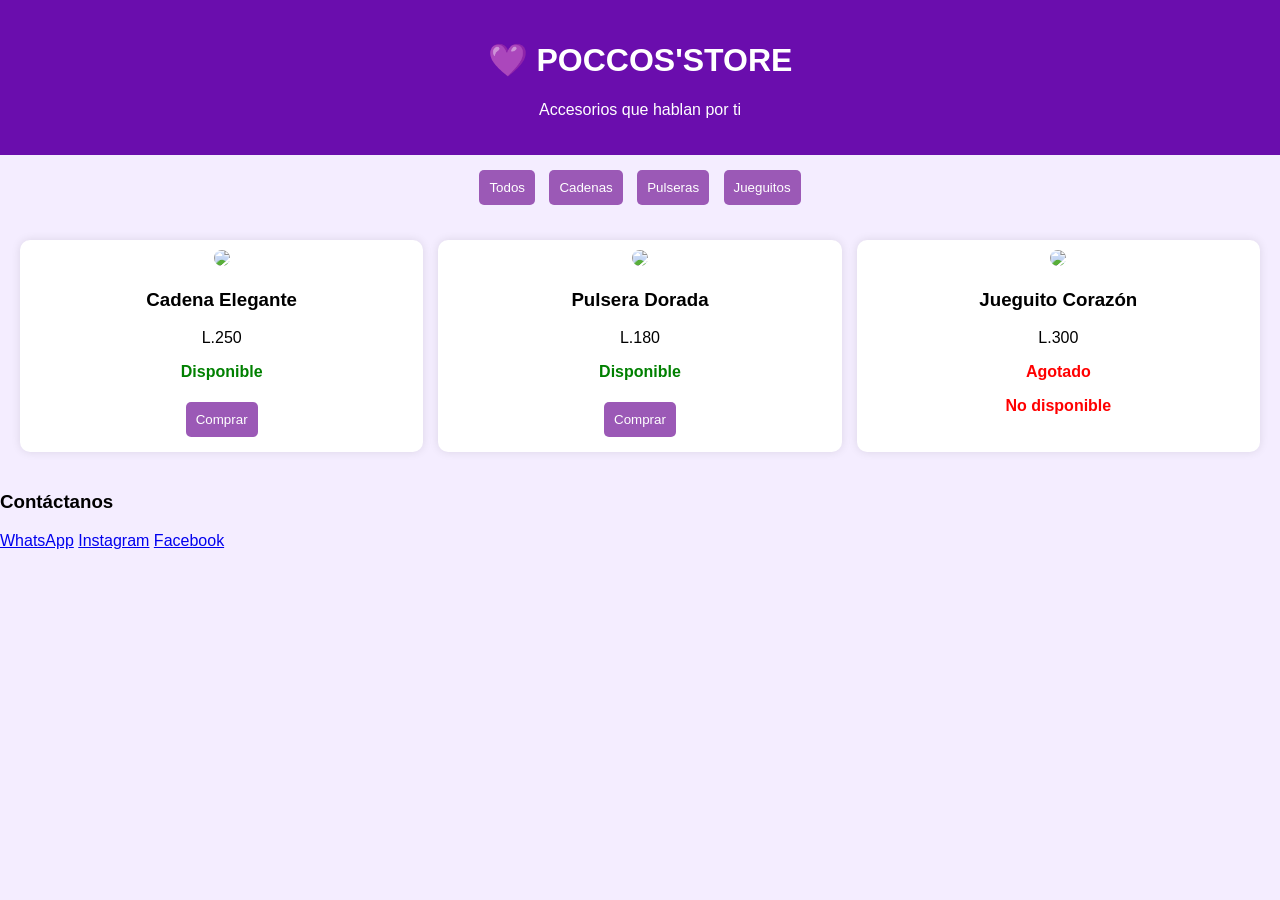
==== index.html @ dea5125b "Update index.html" ====
<!DOCTYPE html>
<html lang="es">
<head>
<meta charset="UTF-8">
<title>POCCO'STORE</title>
<link rel="stylesheet" href="styles.css">
</head>

<body>

<header>
    <h1>💜 POCCOS'STORE</h1>
    <p>Accesorios que hablan por ti</p>
</header>

<nav>
    <button onclick="filtrar('todos')">Todos</button>
    <button onclick="filtrar('cadenas')">Cadenas</button>
    <button onclick="filtrar('pulseras')">Pulseras</button>
    <button onclick="filtrar('jueguitos')">Jueguitos</button>
</nav>

<section id="productos"></section>

<footer>
    <h3>Contáctanos</h3>
    <a href="https://wa.me/504TU_NUMERO">WhatsApp</a>
    <a href="#">Instagram</a>
    <a href="#">Facebook</a>
</footer>

<script src="script.js"></script>
</body>
</html>
---- styles.css ----
body {
    font-family: Arial;
    background: #f4edff;
    margin: 0;
}

header {
    background: #6a0dad;
    color: white;
    text-align: center;
    padding: 20px;
}

nav {
    text-align: center;
    margin: 10px;
}

button {
    background: #9b59b6;
    color: white;
    border: none;
    padding: 10px;
    margin: 5px;
    cursor: pointer;
    border-radius: 5px;
}

#productos {
    display: grid;
    grid-template-columns: repeat(auto-fit, minmax(200px,1fr));
    gap: 15px;
    padding: 20px;
}

.card {
    background: white;
    padding: 10px;
    border-radius: 10px;
    text-align: center;
    box-shadow: 0 0 10px rgba(0,0,0,0.1);
}

.card img {
    width: 100%;
    border-radius: 10px;
}

.agotado {
    color: red;
    font-weight: bold;
}

.disponible {
    color: green;
    font-weight: bold;
}
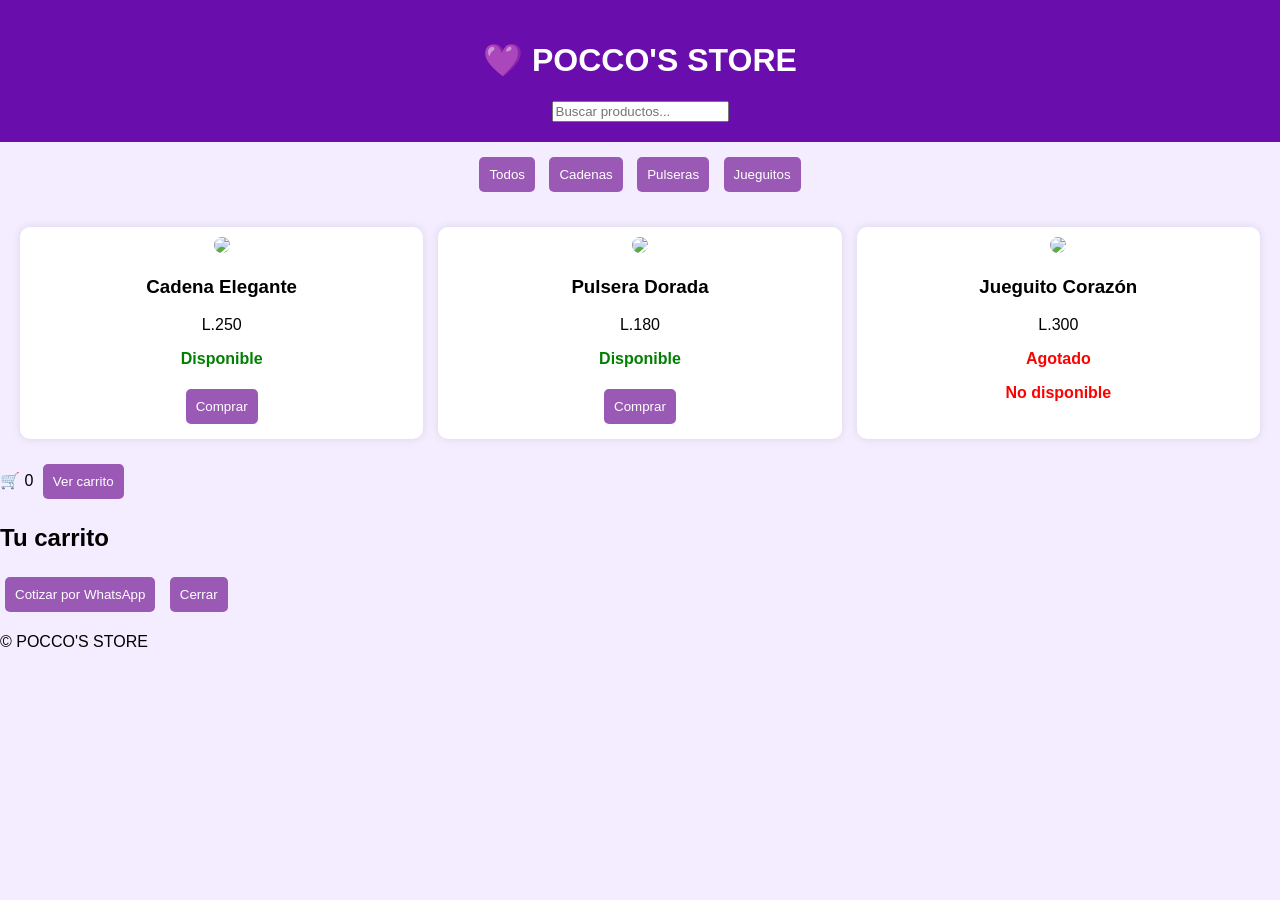
==== commit 739b9b1c: "Update index.html" ====
--- a/index.html
+++ b/index.html
@@ -2,31 +2,45 @@
 <html lang="es">
 <head>
 <meta charset="UTF-8">
-<title>POCCO'STORE</title>
+<meta name="viewport" content="width=device-width, initial-scale=1.0">
+<title>POCCO'S STORE</title>
 <link rel="stylesheet" href="styles.css">
 </head>
-
 <body>
 
 <header>
-    <h1>💜 POCCOS'STORE</h1>
-    <p>Accesorios que hablan por ti</p>
+  <h1>💜 POCCO'S STORE</h1>
+  <input type="text" id="buscador" placeholder="Buscar productos..." onkeyup="buscar()">
 </header>
 
 <nav>
-    <button onclick="filtrar('todos')">Todos</button>
-    <button onclick="filtrar('cadenas')">Cadenas</button>
-    <button onclick="filtrar('pulseras')">Pulseras</button>
-    <button onclick="filtrar('jueguitos')">Jueguitos</button>
+  <button onclick="filtrar('todos')">Todos</button>
+  <button onclick="filtrar('cadenas')">Cadenas</button>
+  <button onclick="filtrar('pulseras')">Pulseras</button>
+  <button onclick="filtrar('jueguitos')">Jueguitos</button>
 </nav>
 
-<section id="productos"></section>
+<main>
+  <section id="productos"></section>
+</main>
+
+<div class="carrito-box">
+  🛒 <span id="contador">0</span>
+  <button onclick="abrirCarrito()">Ver carrito</button>
+</div>
+
+<div id="modalCarrito" class="modal">
+  <div class="modal-content">
+    <h2>Tu carrito</h2>
+    <ul id="listaCarrito"></ul>
+    <p id="total"></p>
+    <button onclick="comprarWhatsApp()">Cotizar por WhatsApp</button>
+    <button onclick="cerrarCarrito()">Cerrar</button>
+  </div>
+</div>
 
 <footer>
-    <h3>Contáctanos</h3>
-    <a href="https://wa.me/504TU_NUMERO">WhatsApp</a>
-    <a href="#">Instagram</a>
-    <a href="#">Facebook</a>
+  <p>© POCCO'S STORE</p>
 </footer>
 
 <script src="script.js"></script>
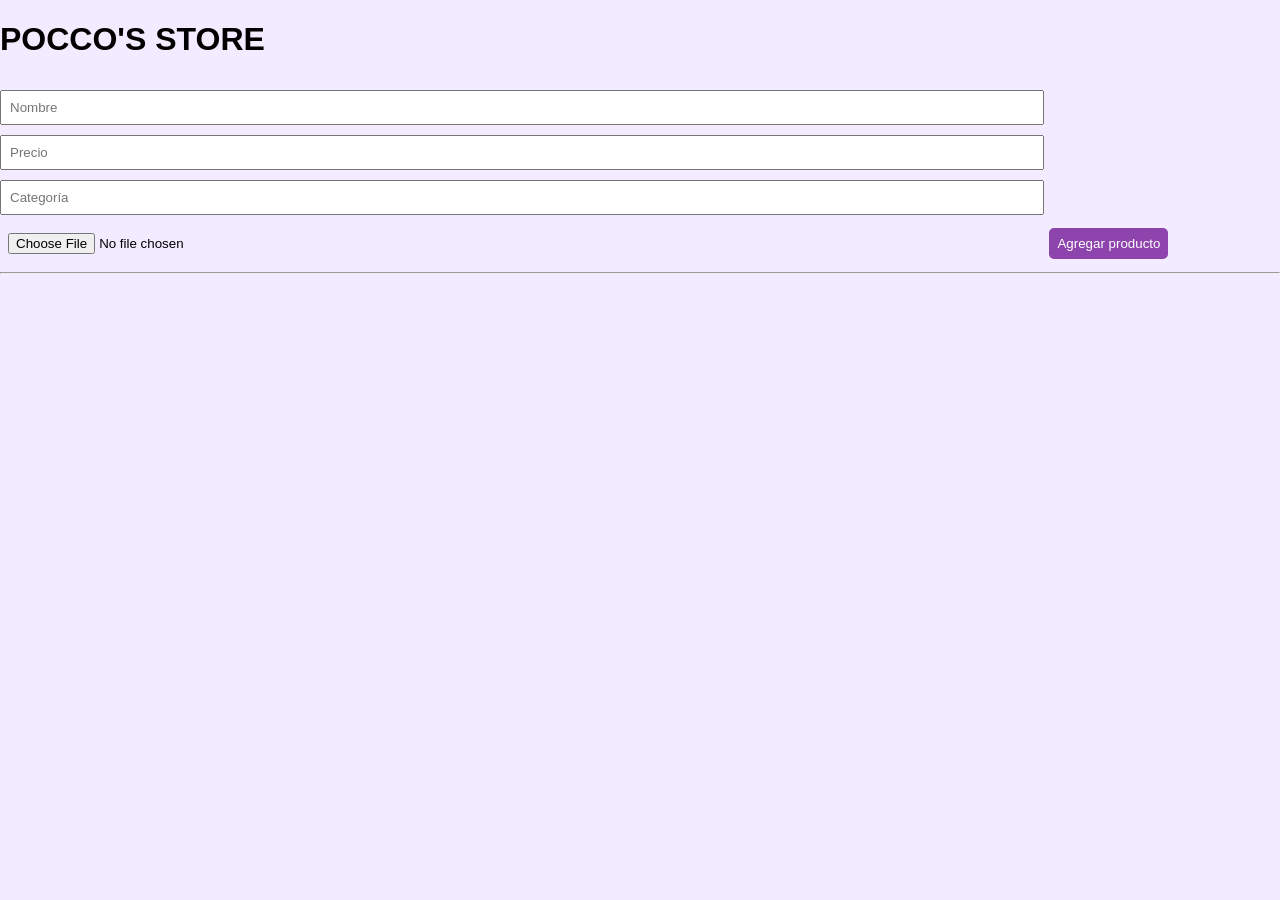
==== commit c7cbdf29: "index.html" ====
--- a/index.html
+++ b/index.html
@@ -1,47 +1,24 @@
 <!DOCTYPE html>
-<html lang="es">
+<html>
 <head>
-<meta charset="UTF-8">
-<meta name="viewport" content="width=device-width, initial-scale=1.0">
-<title>POCCO'S STORE</title>
-<link rel="stylesheet" href="styles.css">
+  <title>Tienda</title>
+  <link rel="stylesheet" href="styles.css">
 </head>
 <body>
 
-<header>
-  <h1>💜 POCCO'S STORE</h1>
-  <input type="text" id="buscador" placeholder="Buscar productos..." onkeyup="buscar()">
-</header>
+<h1>POCCO'S STORE</h1>
 
-<nav>
-  <button onclick="filtrar('todos')">Todos</button>
-  <button onclick="filtrar('cadenas')">Cadenas</button>
-  <button onclick="filtrar('pulseras')">Pulseras</button>
-  <button onclick="filtrar('jueguitos')">Jueguitos</button>
-</nav>
+<form id="formProducto">
+  <input type="text" id="nombre" placeholder="Nombre" required>
+  <input type="number" id="precio" placeholder="Precio" required>
+  <input type="text" id="categoria" placeholder="Categoría" required>
+  <input type="file" id="imagen" accept="image/*" required>
+  <button>Agregar producto</button>
+</form>
 
-<main>
-  <section id="productos"></section>
-</main>
+<hr>
 
-<div class="carrito-box">
-  🛒 <span id="contador">0</span>
-  <button onclick="abrirCarrito()">Ver carrito</button>
-</div>
-
-<div id="modalCarrito" class="modal">
-  <div class="modal-content">
-    <h2>Tu carrito</h2>
-    <ul id="listaCarrito"></ul>
-    <p id="total"></p>
-    <button onclick="comprarWhatsApp()">Cotizar por WhatsApp</button>
-    <button onclick="cerrarCarrito()">Cerrar</button>
-  </div>
-</div>
-
-<footer>
-  <p>© POCCO'S STORE</p>
-</footer>
+<div id="lista"></div>
 
 <script src="script.js"></script>
 </body>
--- a/styles.css
+++ b/styles.css
@@ -1,57 +1,84 @@
 body {
-    font-family: Arial;
-    background: #f4edff;
-    margin: 0;
+  font-family: Arial;
+  margin: 0;
+  background: #f3ebff;
 }
 
 header {
-    background: #6a0dad;
-    color: white;
-    text-align: center;
-    padding: 20px;
+  background: #6a0dad;
+  color: white;
+  padding: 15px;
+  text-align: center;
+}
+
+input {
+  margin-top: 10px;
+  padding: 8px;
+  width: 80%;
 }
 
 nav {
-    text-align: center;
-    margin: 10px;
+  text-align: center;
+  margin: 10px;
 }
 
 button {
-    background: #9b59b6;
-    color: white;
-    border: none;
-    padding: 10px;
-    margin: 5px;
-    cursor: pointer;
-    border-radius: 5px;
+  background: #8e44ad;
+  color: white;
+  border: none;
+  padding: 8px;
+  margin: 5px;
+  cursor: pointer;
+  border-radius: 5px;
 }
 
 #productos {
-    display: grid;
-    grid-template-columns: repeat(auto-fit, minmax(200px,1fr));
-    gap: 15px;
-    padding: 20px;
+  display: grid;
+  grid-template-columns: repeat(auto-fit, minmax(200px,1fr));
+  gap: 15px;
+  padding: 20px;
 }
 
 .card {
-    background: white;
-    padding: 10px;
-    border-radius: 10px;
-    text-align: center;
-    box-shadow: 0 0 10px rgba(0,0,0,0.1);
+  background: white;
+  border-radius: 10px;
+  padding: 10px;
+  text-align: center;
 }
 
 .card img {
-    width: 100%;
-    border-radius: 10px;
+  width: 100%;
+  height: 180px;
+  object-fit: cover;
 }
 
 .agotado {
-    color: red;
-    font-weight: bold;
+  background: red;
 }
 
-.disponible {
-    color: green;
-    font-weight: bold;
+.carrito-box {
+  position: fixed;
+  bottom: 10px;
+  right: 10px;
+  background: #6a0dad;
+  color: white;
+  padding: 10px;
+  border-radius: 10px;
 }
+
+.modal {
+  display: none;
+  position: fixed;
+  background: rgba(0,0,0,0.5);
+  width: 100%;
+  height: 100%;
+  top: 0;
+}
+
+.modal-content {
+  background: white;
+  margin: 10% auto;
+  padding: 20px;
+  width: 300px;
+  border-radius: 10px;
+}
